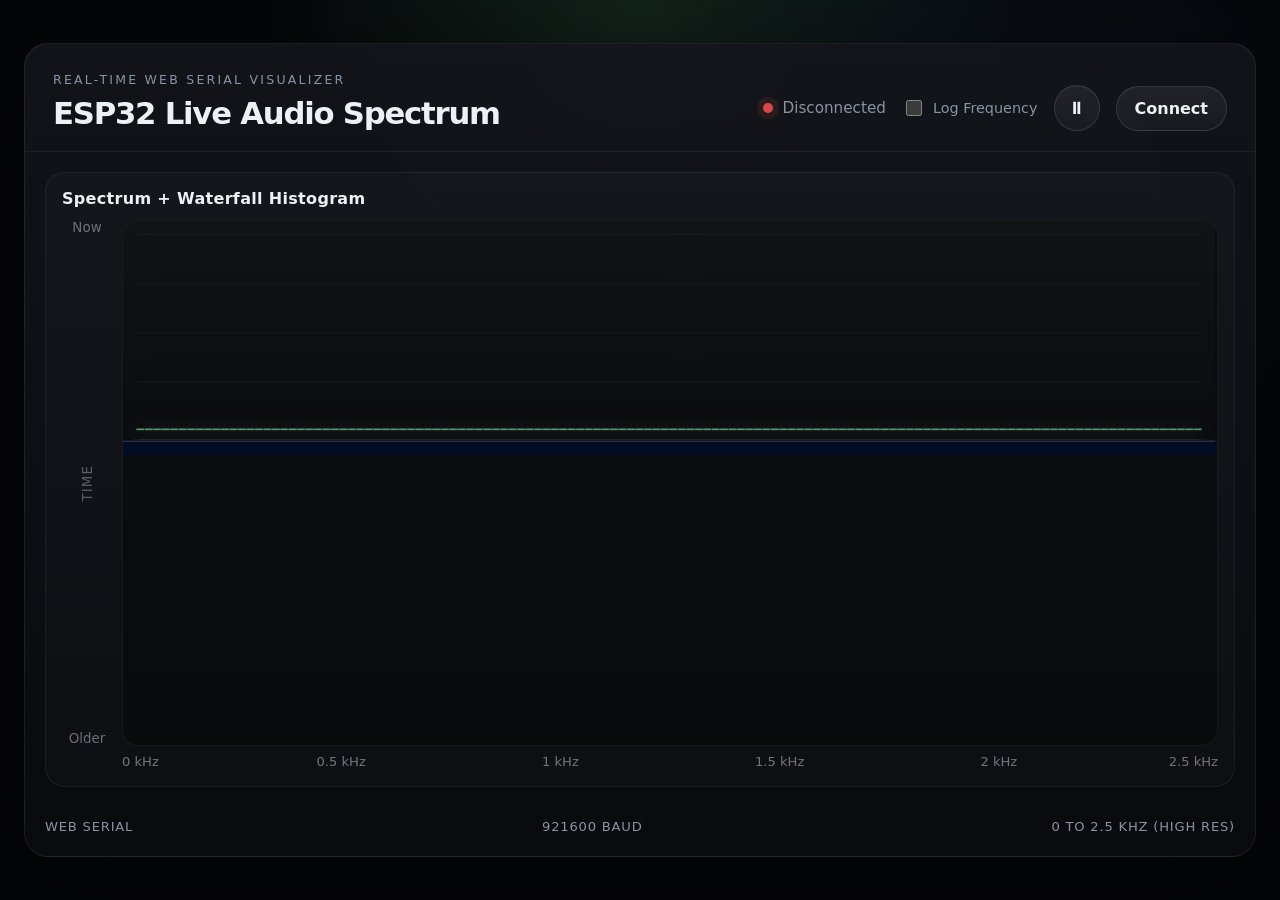
==== web/index.html @ 0af2339a "Initial commit" ====
<!doctype html>
<html lang="en">
<head>
  <meta charset="UTF-8" />
  <meta name="viewport" content="width=device-width, initial-scale=1.0" />
  <title>ESP32 Live Audio Spectrum</title>
  <link rel="stylesheet" href="style.css" />
</head>
<body>
  <main class="app-shell">
    <section class="panel">
      <header class="topbar">
        <div>
          <p class="eyebrow">Real-time Web Serial Visualizer</p>
          <h1>ESP32 Live Audio Spectrum</h1>
        </div>

        <div class="actions">
          <div class="status" aria-live="polite" aria-atomic="true">
            <span class="status-dot" id="statusDot"></span>
            <span id="statusText">Disconnected</span>
          </div>

          <label class="axis-toggle" for="logAxisToggle" title="Use logarithmic frequency spacing">
            <input id="logAxisToggle" type="checkbox" />
            <span>Log Frequency</span>
          </label>

          <button id="pauseBtn" type="button" aria-pressed="false" aria-label="Pause graphs">⏸</button>

          <button id="connectBtn" type="button">Connect</button>
        </div>
      </header>

      <div class="visualizer-wrap">
        <section class="chart-card chart-card-composite">
          <div class="chart-header">
            <div>
              <h2>Spectrum + Waterfall Histogram</h2>
            </div>
          </div>

          <div class="composite-layout">
            <aside class="time-axis" aria-hidden="true">
              <span class="time-label time-now">Now</span>
              <span class="time-label time-title">Time</span>
              <span class="time-label time-old">Older</span>
            </aside>

            <div class="plot-stack">
              <canvas id="spectrumCanvas" aria-label="Live audio spectrum visualizer"></canvas>
              <canvas id="waterfallCanvas" aria-label="Waterfall audio spectrum visualizer"></canvas>
            </div>
          </div>

          <div class="freq-axis" id="freqAxis" aria-hidden="true"></div>
        </section>

          <div class="hint-row">
          <span>Web Serial</span>
          <span>921600 baud</span>
          <span>0 to 2.5 kHz (High Res)</span>
        </div>
      </div>
    </section>
  </main>

  <script src="script.js"></script>
</body>
</html>
---- web/style.css ----
:root {
  color-scheme: dark;
  --bg: #050608;
  --panel: rgba(14, 16, 20, 0.84);
  --panel-border: rgba(255, 255, 255, 0.08);
  --text: #ecf1f7;
  --muted: #8a93a3;
  --accent: #77f0a8;
  --accent-soft: rgba(119, 240, 168, 0.18);
  --bar: #7df0a5;
  --bar-glow: rgba(125, 240, 165, 0.35);
  --shadow: 0 24px 90px rgba(0, 0, 0, 0.5);
}

* {
  box-sizing: border-box;
}

html,
body {
  margin: 0;
  min-height: 100%;
  background:
    radial-gradient(circle at top, rgba(119, 240, 168, 0.12), transparent 34%),
    radial-gradient(circle at 80% 20%, rgba(67, 140, 255, 0.08), transparent 28%),
    var(--bg);
  color: var(--text);
  font-family: "Segoe UI", system-ui, -apple-system, BlinkMacSystemFont, sans-serif;
}

body {
  min-height: 100vh;
}

.app-shell {
  min-height: 100vh;
  padding: 24px;
  display: grid;
  place-items: center;
}

.panel {
  width: min(1280px, 100%);
  border: 1px solid var(--panel-border);
  border-radius: 24px;
  background: linear-gradient(180deg, rgba(19, 21, 27, 0.92), rgba(10, 11, 15, 0.92));
  box-shadow: var(--shadow);
  backdrop-filter: blur(14px);
  overflow: hidden;
}

.topbar {
  display: flex;
  justify-content: space-between;
  align-items: flex-end;
  gap: 20px;
  padding: 28px 28px 20px;
  border-bottom: 1px solid rgba(255, 255, 255, 0.06);
}

.eyebrow {
  margin: 0 0 8px;
  color: var(--muted);
  font-size: 0.78rem;
  letter-spacing: 0.18em;
  text-transform: uppercase;
}

h1 {
  margin: 0;
  font-size: clamp(1.5rem, 2.4vw, 2.4rem);
  font-weight: 650;
  letter-spacing: -0.04em;
}

.actions {
  display: flex;
  align-items: center;
  gap: 16px;
  flex-wrap: wrap;
  justify-content: flex-end;
}

.axis-toggle {
  display: inline-flex;
  align-items: center;
  gap: 8px;
  color: var(--muted);
  font-size: 0.9rem;
  user-select: none;
}

.axis-toggle input {
  accent-color: #7df0a5;
  width: 16px;
  height: 16px;
}

.status {
  display: inline-flex;
  align-items: center;
  gap: 10px;
  color: var(--muted);
  font-size: 0.95rem;
}

.status-dot {
  width: 10px;
  height: 10px;
  border-radius: 999px;
  background: #d94848;
  box-shadow: 0 0 0 6px rgba(217, 72, 72, 0.12);
}

.status.is-connected {
  color: var(--text);
}

.status.is-connected .status-dot {
  background: #58e08d;
  box-shadow: 0 0 0 6px rgba(88, 224, 141, 0.14);
}

#connectBtn {
  appearance: none;
  border: 1px solid rgba(255, 255, 255, 0.12);
  background: linear-gradient(180deg, rgba(255, 255, 255, 0.07), rgba(255, 255, 255, 0.03));
  color: var(--text);
  border-radius: 999px;
  padding: 12px 18px;
  font: inherit;
  font-weight: 600;
  cursor: pointer;
  transition: transform 160ms ease, border-color 160ms ease, background 160ms ease;
}

#connectBtn:hover {
  transform: translateY(-1px);
  border-color: rgba(125, 240, 165, 0.4);
  background: linear-gradient(180deg, rgba(125, 240, 165, 0.12), rgba(255, 255, 255, 0.04));
}

#connectBtn:active {
  transform: translateY(0);
}

#connectBtn:disabled {
  cursor: wait;
  opacity: 0.7;
}

#pauseBtn {
  appearance: none;
  width: 46px;
  height: 46px;
  display: inline-grid;
  place-items: center;
  border: 1px solid rgba(255, 255, 255, 0.12);
  background: linear-gradient(180deg, rgba(255, 255, 255, 0.07), rgba(255, 255, 255, 0.03));
  color: var(--text);
  border-radius: 999px;
  font: inherit;
  font-size: 1.05rem;
  font-weight: 700;
  line-height: 1;
  cursor: pointer;
  transition: transform 160ms ease, border-color 160ms ease, background 160ms ease, color 160ms ease;
}

#pauseBtn:hover {
  transform: translateY(-1px);
  border-color: rgba(125, 240, 165, 0.4);
  background: linear-gradient(180deg, rgba(125, 240, 165, 0.12), rgba(255, 255, 255, 0.04));
}

#pauseBtn:active {
  transform: translateY(0);
}

#pauseBtn.is-paused {
  color: var(--accent);
  border-color: rgba(125, 240, 165, 0.42);
  box-shadow: 0 0 0 6px rgba(125, 240, 165, 0.08);
}

.visualizer-wrap {
  padding: 20px 20px 22px;
  display: grid;
  gap: 18px;
}

.chart-card {
  padding: 16px;
  border: 1px solid rgba(255, 255, 255, 0.06);
  border-radius: 20px;
  background: rgba(255, 255, 255, 0.02);
}

.chart-header {
  display: flex;
  justify-content: space-between;
  align-items: baseline;
  gap: 16px;
  margin: 0 0 12px;
}

.chart-header h2 {
  margin: 0;
  font-size: 1rem;
  font-weight: 650;
  letter-spacing: 0.02em;
}

.chart-header p {
  margin: 6px 0 0;
  color: var(--muted);
  font-size: 0.84rem;
}

.chart-card-composite {
  padding-bottom: 12px;
}

.composite-layout {
  display: grid;
  grid-template-columns: 50px minmax(0, 1fr);
  gap: 10px;
  align-items: stretch;
}

.time-axis {
  display: grid;
  grid-template-rows: auto 1fr auto;
  justify-items: center;
  align-items: center;
  color: rgba(236, 241, 247, 0.42);
  font-size: 0.84rem;
  user-select: none;
}

.time-title {
  writing-mode: vertical-rl;
  transform: rotate(180deg);
  letter-spacing: 0.08em;
  text-transform: uppercase;
  color: rgba(236, 241, 247, 0.34);
}

.plot-stack {
  display: grid;
  grid-template-rows: auto auto;
  gap: 0;
}

#spectrumCanvas,
#waterfallCanvas {
  display: block;
  width: 100%;
  border-radius: 0;
  background:
    linear-gradient(180deg, rgba(255, 255, 255, 0.02), rgba(255, 255, 255, 0.01)),
    #060709;
  border: 1px solid rgba(255, 255, 255, 0.06);
}

#spectrumCanvas {
  height: min(26vh, 220px);
  border-radius: 16px 16px 0 0;
  border-bottom: 0;
}

#waterfallCanvas {
  height: min(34vh, 320px);
  border-radius: 0 0 16px 16px;
}

.freq-axis {
  margin-left: 60px;
  margin-top: 8px;
  position: relative;
  height: 20px;
  color: rgba(236, 241, 247, 0.45);
  font-size: 0.82rem;
}

.freq-tick {
  position: absolute;
  top: 0;
  transform: translateX(-50%);
  white-space: nowrap;
}

.freq-tick.is-start {
  transform: translateX(0);
}

.freq-tick.is-end {
  transform: translateX(-100%);
}

.hint-row {
  display: flex;
  justify-content: space-between;
  gap: 12px;
  margin-top: 14px;
  color: var(--muted);
  font-size: 0.82rem;
  letter-spacing: 0.06em;
  text-transform: uppercase;
}

@media (max-width: 720px) {
  .app-shell {
    padding: 14px;
  }

  .topbar {
    align-items: flex-start;
    flex-direction: column;
  }

  .actions {
    width: 100%;
    justify-content: space-between;
  }

  #pauseBtn {
    width: 42px;
    height: 42px;
  }

  #spectrumCanvas {
    height: 22vh;
  }

  #waterfallCanvas {
    height: 26vh;
  }

  .composite-layout {
    grid-template-columns: 40px minmax(0, 1fr);
    gap: 8px;
  }

  .freq-axis {
    margin-left: 48px;
    font-size: 0.76rem;
  }

  .hint-row {
    flex-wrap: wrap;
  }
}
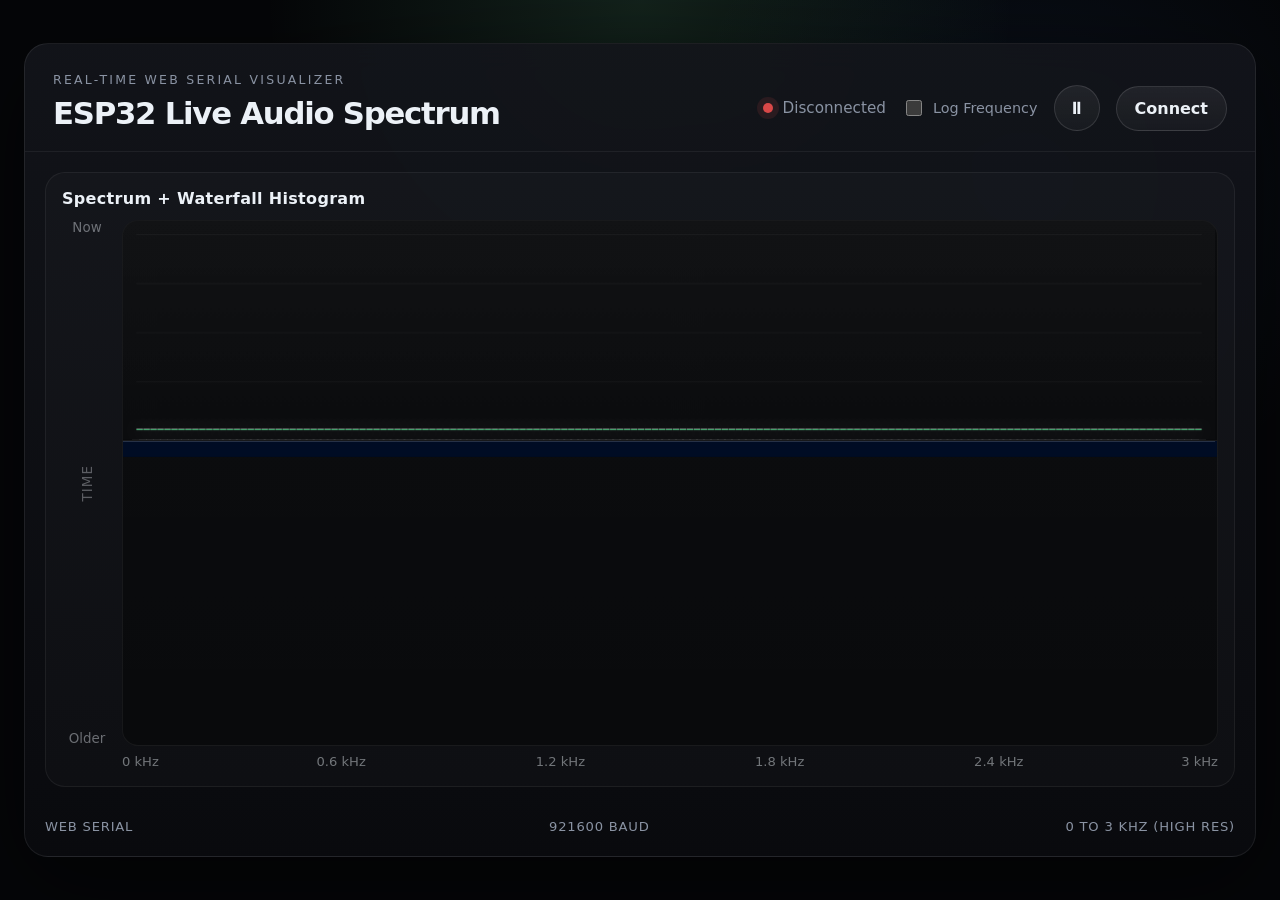
==== commit 599dae56: "Updated the 3KHZ spectrum and bins - UI and CODE Co-authored-by: Copilot <copilot@github.com>" ====
--- a/web/index.html
+++ b/web/index.html
@@ -59,7 +59,7 @@
           <div class="hint-row">
           <span>Web Serial</span>
           <span>921600 baud</span>
-          <span>0 to 2.5 kHz (High Res)</span>
+          <span>0 to 3 kHz (High Res)</span>
         </div>
       </div>
     </section>
